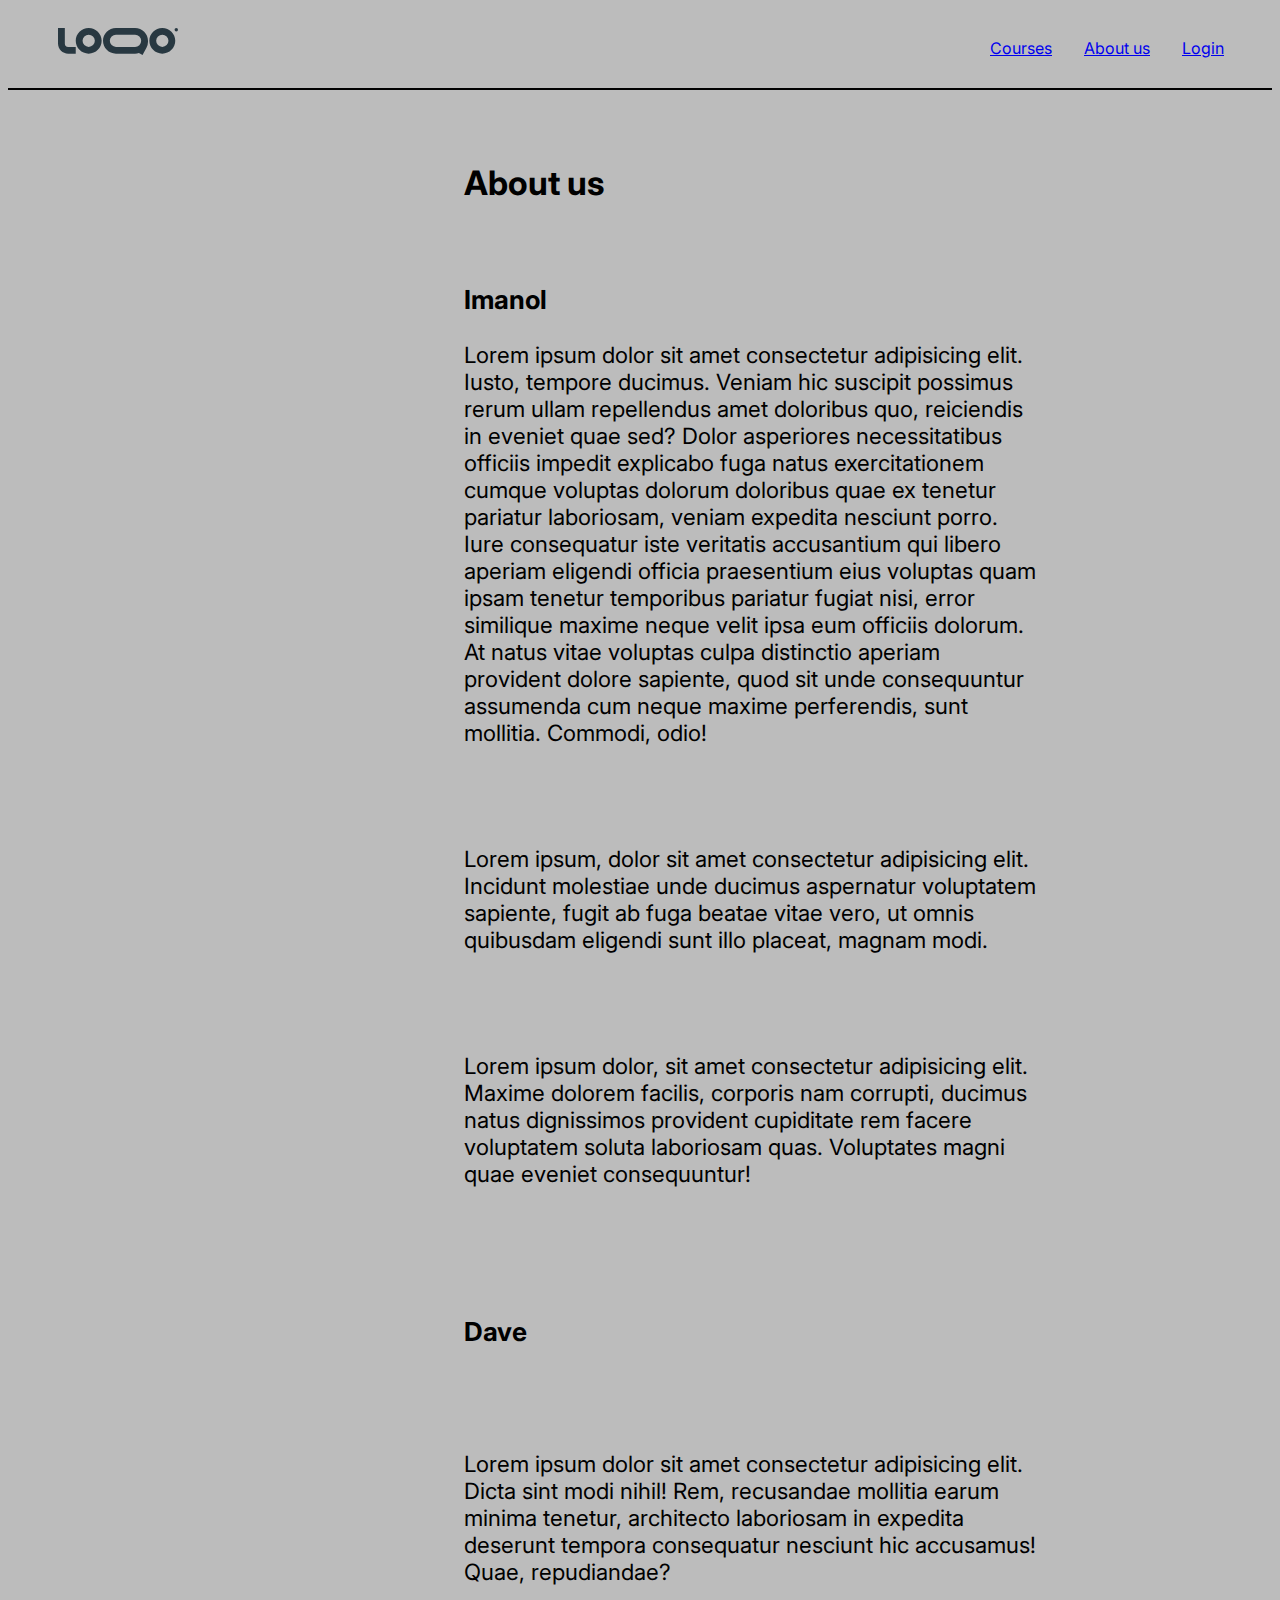
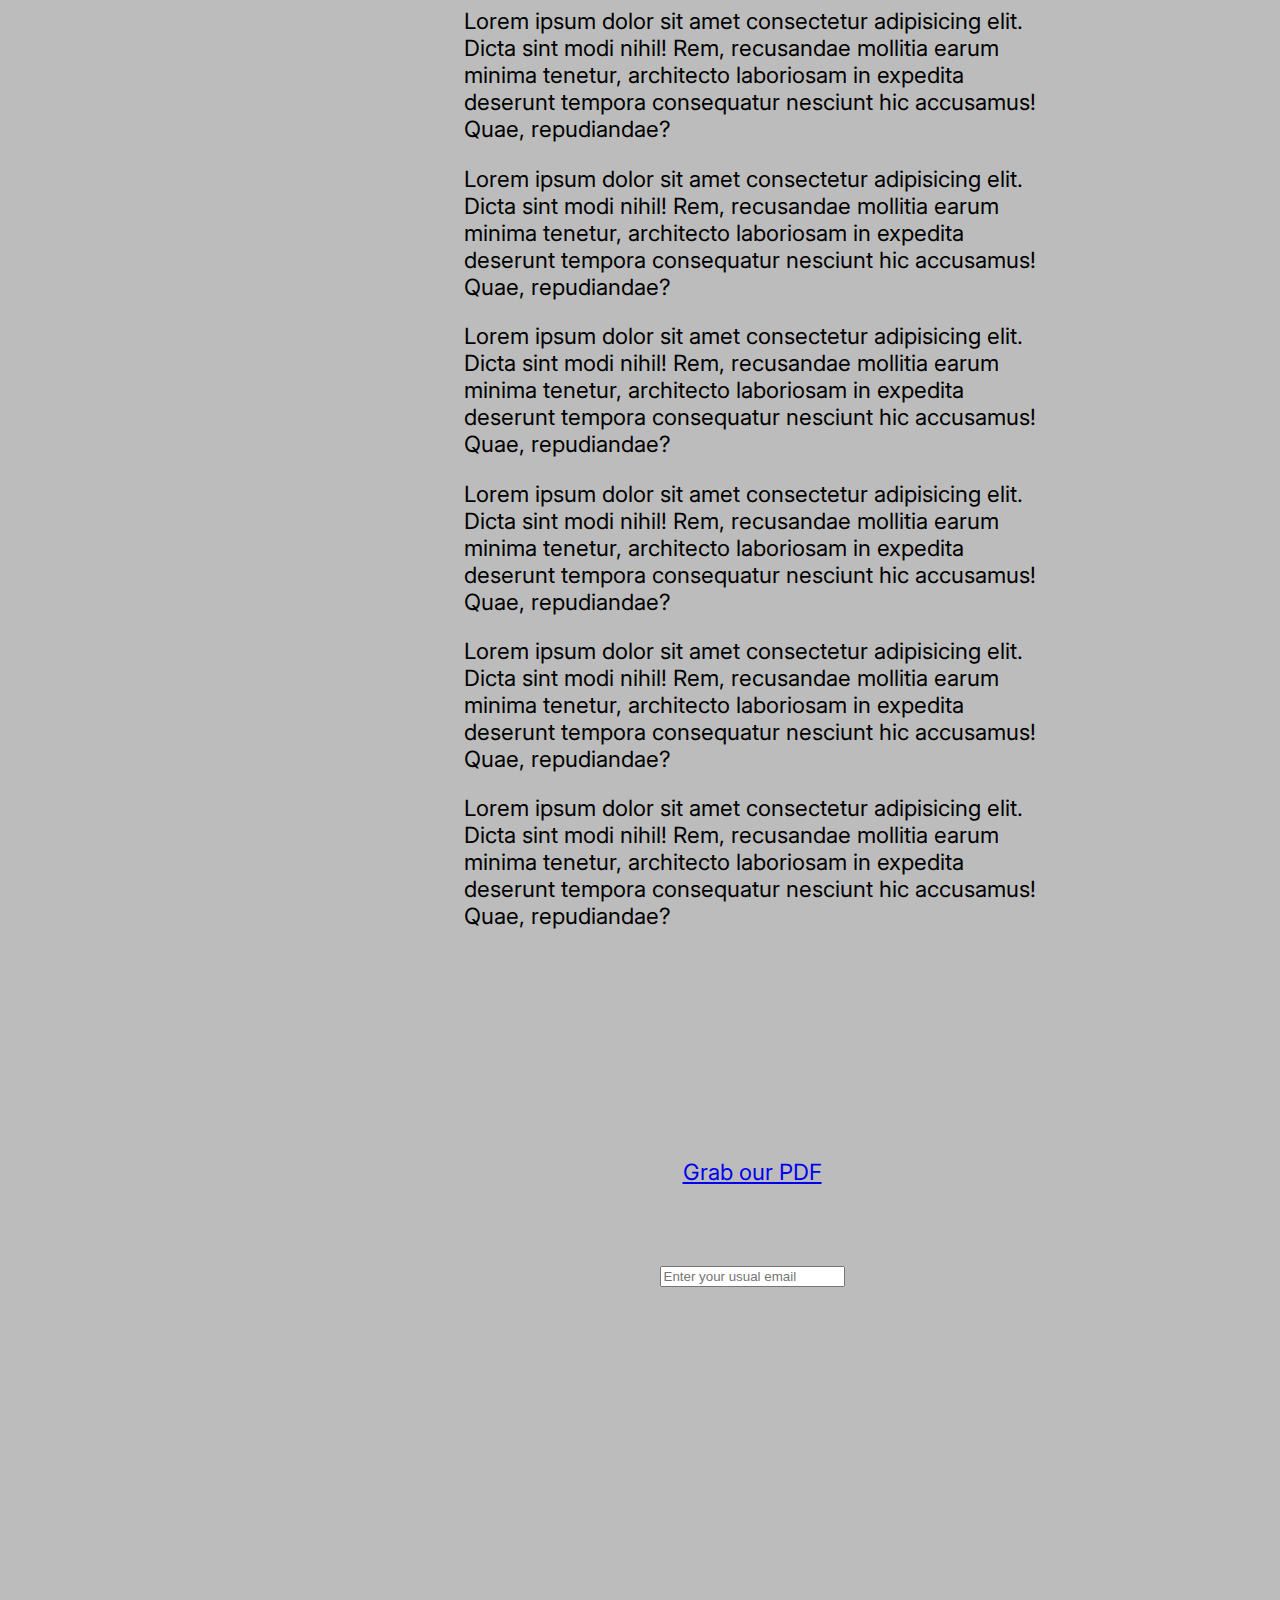
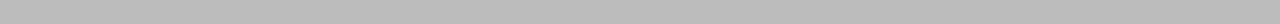
==== about-us.html @ d878b937 "Adding code" ====
<head>
    <link rel="stylesheet" href="styles.css">
    <link rel="preconnect" href="https://fonts.googleapis.com">
<link rel="preconnect" href="https://fonts.gstatic.com" crossorigin>
<link href="https://fonts.googleapis.com/css2?family=Delius+Swash+Caps&family=Inter:ital,opsz,wght@0,14..32,100..900;1,14..32,100..900&family=Lato:ital,wght@0,100;0,300;0,400;0,700;0,900;1,100;1,300;1,400;1,700;1,900&family=Lexend:wght@100..900&family=Playwrite+IS:wght@100..400&display=swap" rel="stylesheet">
</head>
<body>
    <div class="navbar">
        <a href="../index.html">
            <img src="images/logo.svg" alt="">
        </a>
        <div class="nav-links">
            <!-- <div>
                <a href="new-making-websites.html">
                    New making websites?
                </a>
            </div> -->
            <div>
                <a href="../courses.html">
                    Courses
                </a>
            </div>
            <div>
                <a href="../about-us.html">
                    About us
                </a>
            </div>
            <div>
                <a href="../login.html">
                    Login
                </a>
            </div>

        </div>
    </div>

    <div class="main">
        <!-- <div class="sidebar">
            <div class="side-links">
                <div>
                    <img src="images/search.svg" alt="">
                    <p>
                        Dashboard
                    </p>
                </div>
                <div>
                    <img src="images/search.svg" alt="">
                    <p>
                        Courses
                    </p>
                </div>

            </div>
        </div> -->
    
        <div class="content">
            <div class="content-2">

                <div class="pdf-content">
                    <h2>
                        About us
                    </h2>
                    <br>

                    <h3>Imanol</h3>

                    <p>
                        Lorem ipsum dolor sit amet consectetur adipisicing elit. Iusto, tempore ducimus. Veniam hic suscipit possimus rerum ullam repellendus amet doloribus quo, reiciendis in eveniet quae sed? Dolor asperiores necessitatibus officiis impedit explicabo fuga natus exercitationem cumque voluptas dolorum doloribus quae ex tenetur pariatur laboriosam, veniam expedita nesciunt porro. Iure consequatur iste veritatis accusantium qui libero aperiam eligendi officia praesentium eius voluptas quam ipsam tenetur temporibus pariatur fugiat nisi, error similique maxime neque velit ipsa eum officiis dolorum. At natus vitae voluptas culpa distinctio aperiam provident dolore sapiente, quod sit unde consequuntur assumenda cum neque maxime perferendis, sunt mollitia. Commodi, odio!
                    </p>

                    <br>
                    <br>
                    <p>Lorem ipsum, dolor sit amet consectetur adipisicing elit. Incidunt molestiae unde ducimus aspernatur voluptatem sapiente, fugit ab fuga beatae vitae vero, ut omnis quibusdam eligendi sunt illo placeat, magnam modi.</p>

                    <br>
                    <br>
                    <p>
                        Lorem ipsum dolor, sit amet consectetur adipisicing elit. Maxime dolorem facilis, corporis nam corrupti, ducimus natus dignissimos provident cupiditate rem facere voluptatem soluta laboriosam quas. Voluptates magni quae eveniet consequuntur!
                    </p>

                    <br>
                    <br>
                    <br>

                    <h3>Dave</h3>

                    <br>
                    <br>
                    <p>Lorem ipsum dolor sit amet consectetur adipisicing elit. Dicta sint modi nihil! Rem, recusandae mollitia earum minima tenetur, architecto laboriosam in expedita deserunt tempora consequatur nesciunt hic accusamus! Quae, repudiandae?</p>

                    <p>Lorem ipsum dolor sit amet consectetur adipisicing elit. Dicta sint modi nihil! Rem, recusandae mollitia earum minima tenetur, architecto laboriosam in expedita deserunt tempora consequatur nesciunt hic accusamus! Quae, repudiandae?</p>

                    <p>Lorem ipsum dolor sit amet consectetur adipisicing elit. Dicta sint modi nihil! Rem, recusandae mollitia earum minima tenetur, architecto laboriosam in expedita deserunt tempora consequatur nesciunt hic accusamus! Quae, repudiandae?</p>

                    <p>Lorem ipsum dolor sit amet consectetur adipisicing elit. Dicta sint modi nihil! Rem, recusandae mollitia earum minima tenetur, architecto laboriosam in expedita deserunt tempora consequatur nesciunt hic accusamus! Quae, repudiandae?</p>

                    <p>Lorem ipsum dolor sit amet consectetur adipisicing elit. Dicta sint modi nihil! Rem, recusandae mollitia earum minima tenetur, architecto laboriosam in expedita deserunt tempora consequatur nesciunt hic accusamus! Quae, repudiandae?</p>

                    <p>Lorem ipsum dolor sit amet consectetur adipisicing elit. Dicta sint modi nihil! Rem, recusandae mollitia earum minima tenetur, architecto laboriosam in expedita deserunt tempora consequatur nesciunt hic accusamus! Quae, repudiandae?</p>

                    <p>Lorem ipsum dolor sit amet consectetur adipisicing elit. Dicta sint modi nihil! Rem, recusandae mollitia earum minima tenetur, architecto laboriosam in expedita deserunt tempora consequatur nesciunt hic accusamus! Quae, repudiandae?</p>



                    

                </div>
                <br>
                <br>
                <br>
                <br>
                <br>
                <br>                    <br>

                <a href="../index.html">Grab our PDF</a>
                <br>
                <br>
                <br>
                <br>

                <input type="email" placeholder="Enter your usual email">
                <br>
                <br>
                <br>                    <br>
                <br>
                <br>
                <br>
                <br>
                <br>                    <br>
                <br>
                <br>
            </div>
        </div>
    </div>

    <script src="images/scripts.js"></script>
</body>
---- styles.css ----
body {
    background-color: rgb(188, 188, 188);
    font-family: Inter;
}

.navbar {
    border-bottom: 2px solid rgb(2, 2, 2);
    display: flex;
    justify-content: space-between;
    height: 80px;
    img {
        width: 120px;
        margin: 20px;
        margin-left: 50px;
    }

    .nav-links {
        display: flex;
        margin-right: 2rem;
        div {
            width: auto;
            /* margin: auto; */
            margin: auto 1rem;
        }
    }
}

.main {
    display: flex;

    .sidebar {
        border-right: 2px solid black;
        width: 14rem;
        height: 100%;
        position: fixed;

        .side-links {
            display: flex;
            flex-direction: column;
            justify-content:flex-end;
            /* border: 1px solid red; */
            /* height: 160px; */
            div {
                /* border: 1px solid blue; */
                /* width: auto; */
                text-align: right;
                margin: auto;
                height: 80px;
                display: flex;
                justify-content: space-between;
                align-items: center;
                width: 60%;
                padding-right: 20%;
                padding-left: 20%;
            }
        }
    }

    .content {
        padding-left: 14rem;
        font-size: 1.4rem;


        .content-2 {
            padding: 2rem;
            text-align: center;

            .pdf-content {
                text-align: left;
                margin: 40px 200px;

                .course-box {
                    border: 2px solid black;
                    border-radius: 4px;
                    margin: 30px;
                    margin-left: 50px;
                    padding:20px;
                    text-align:center;
                    background-color: rgb(205, 204, 202);
                    img {
                        padding:20px;
                    }
                    .buy-div {
                        text-align: center;
                        display: flex;
                        justify-content: center;
                        /* margin: 0 90px; */
                        /* border: 1px solid blue; */
                        margin: auto;
                        /* font-weight: ; */
                        button {
                            height: 3rem;
                            width: 5rem;
                            margin: auto 0;
                            background-color: rgb(140, 212, 140);
                            border: 2px solid grey;
                            border-radius: 5px;
                            font-weight: bold;
                        }
                    }
                }

                .get-started-course {
                    /* background-color: red;
                    text-align: right; */
                }
            }


        }

    }

    .decision-making {
        display:flex;
        width:800px;
        justify-content: space-between;
        /* background-color: red; */
        .dec-child {
            display: flex;
            flex-direction: column;
            justify-content: space-between;
            padding: 2rem;
            border: 3px solid black;
            border-radius: 5px;
            /* margin: auto; */
        }
    }

}
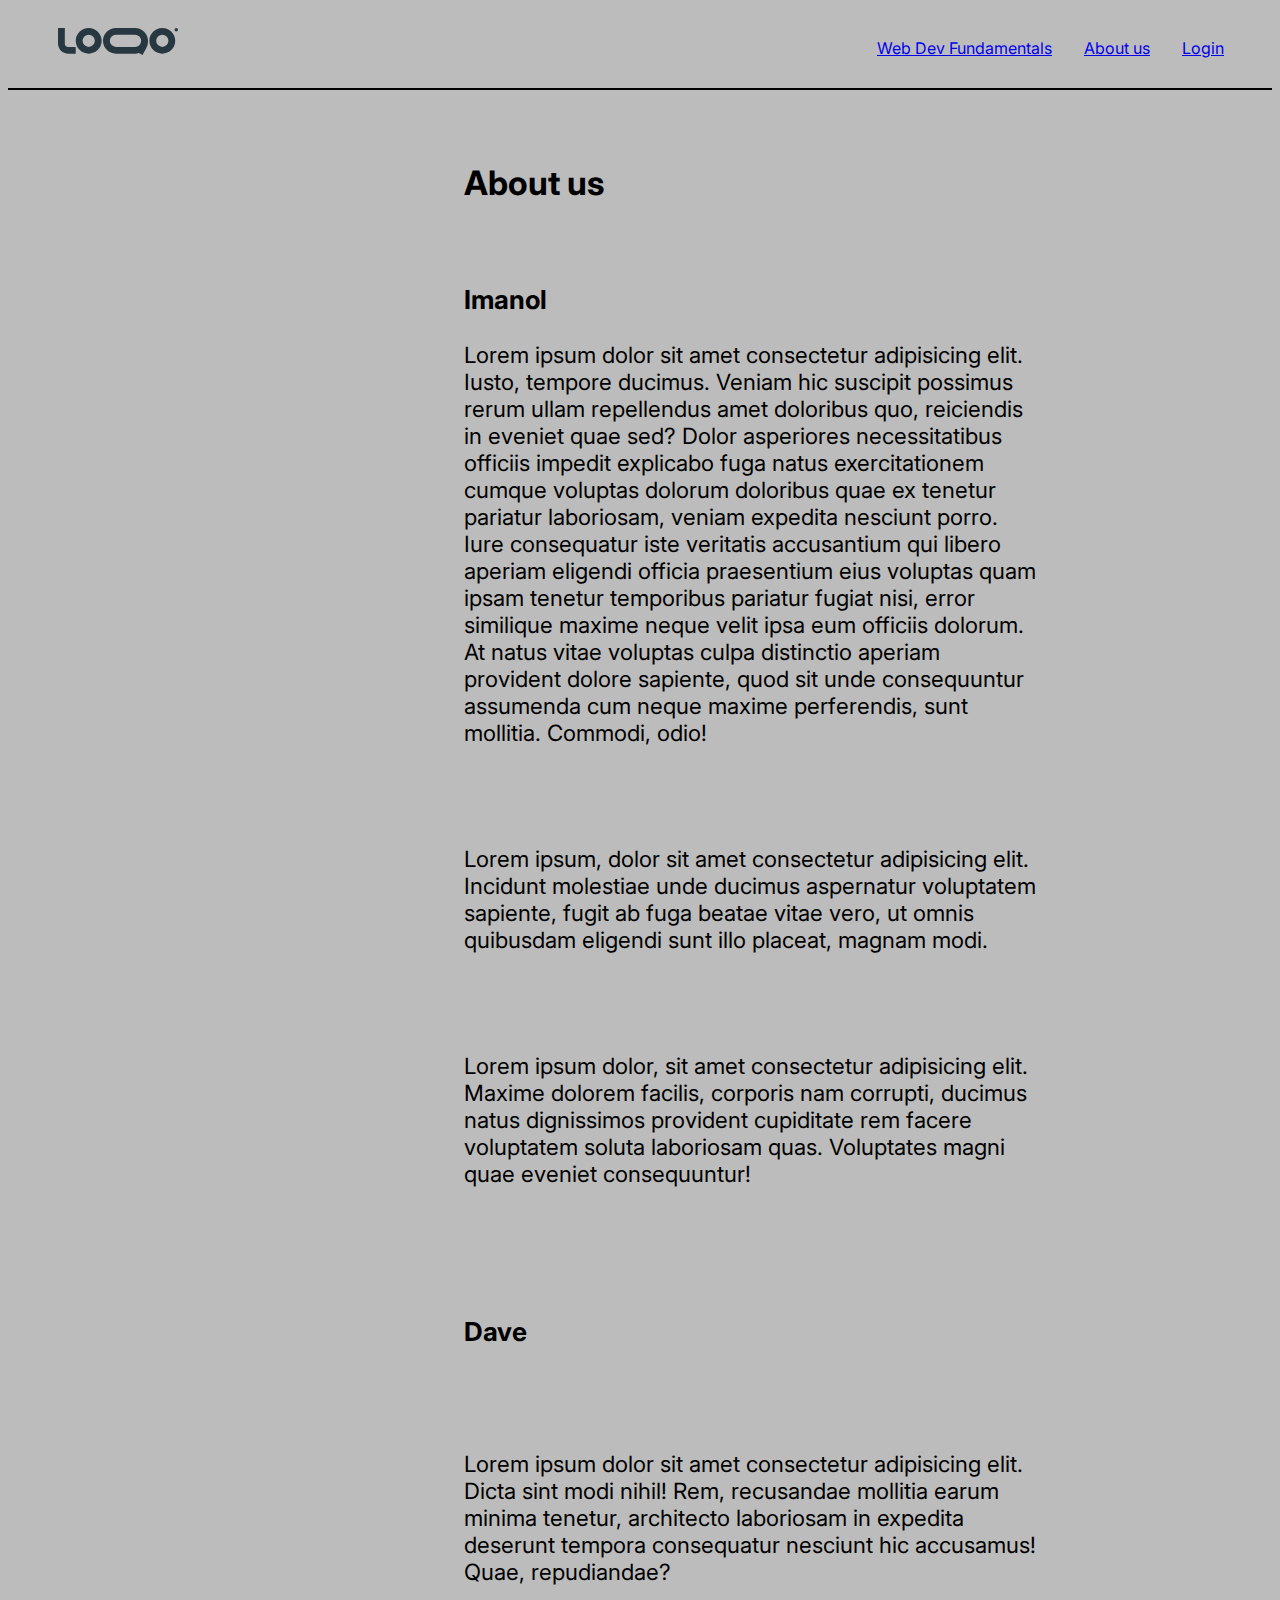
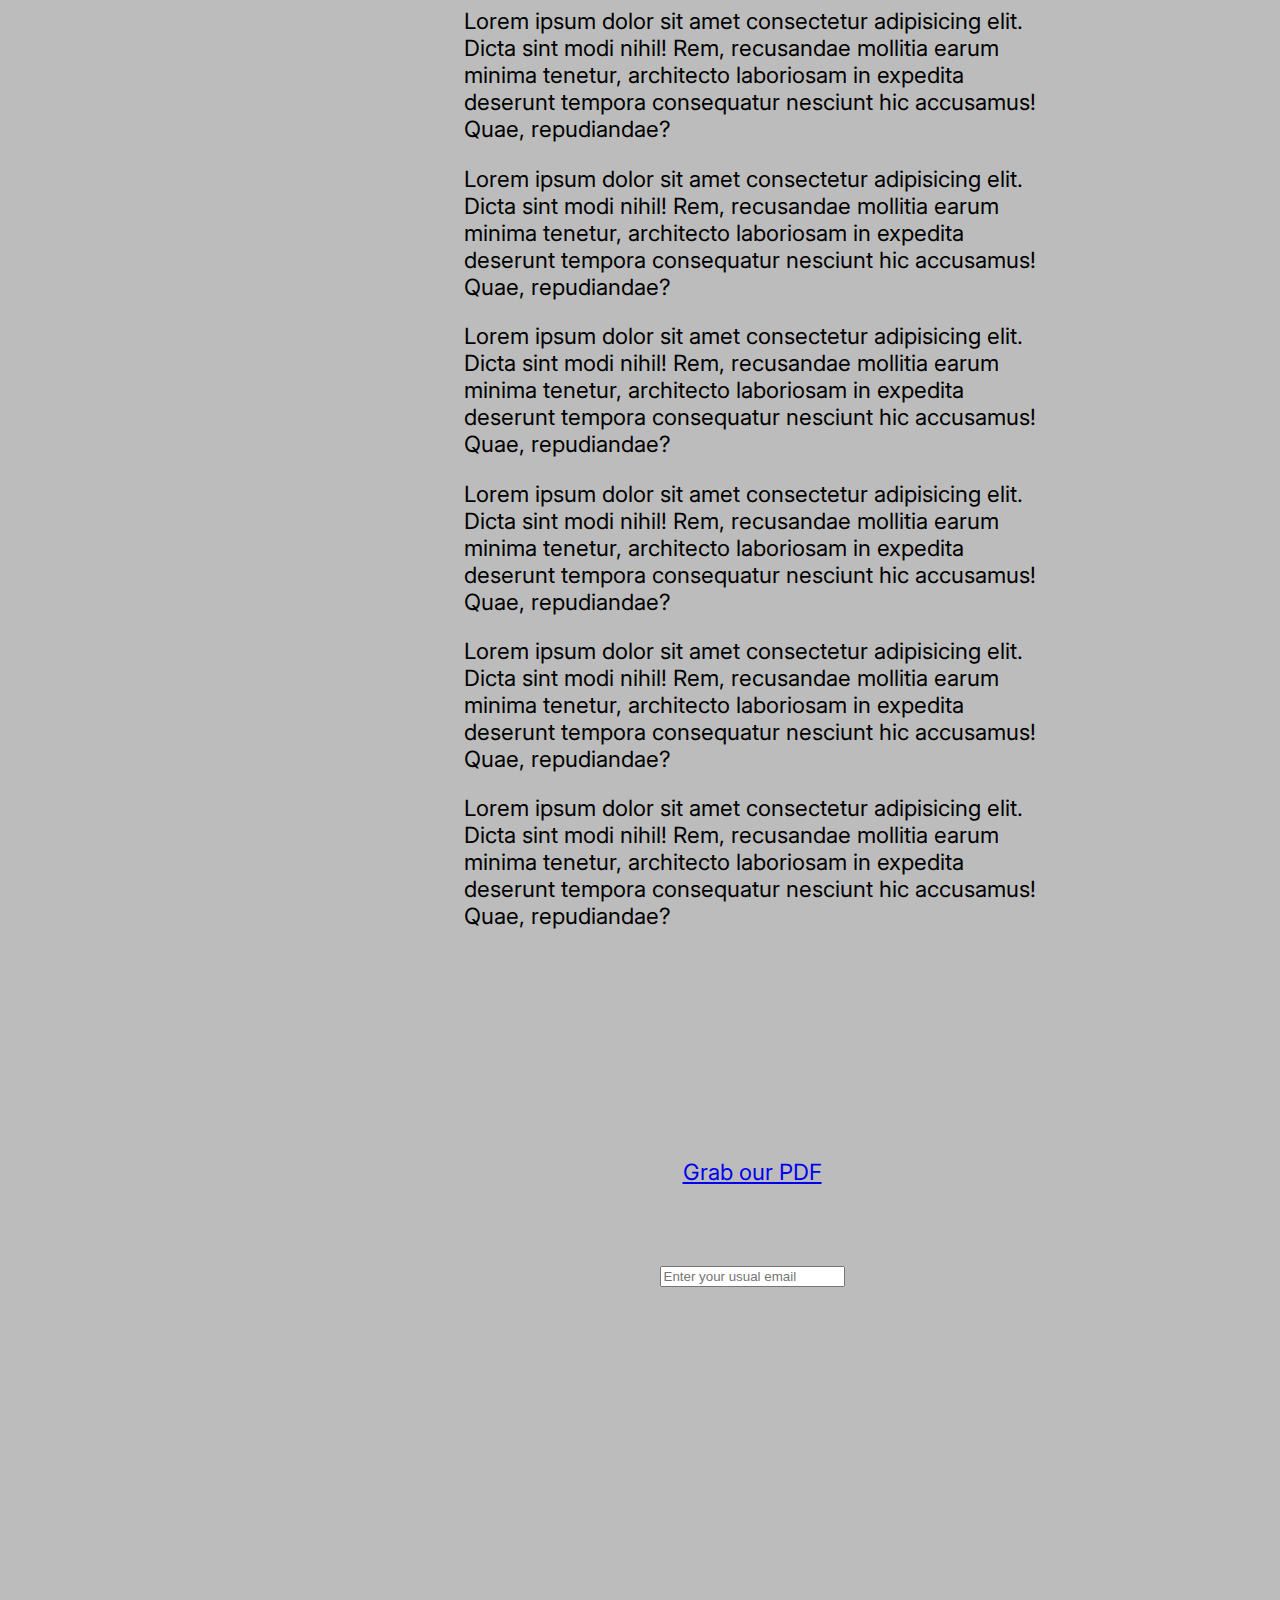
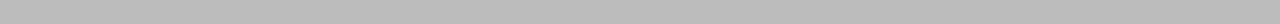
==== commit 83579319: "Reduced courses" ====
--- a/about-us.html
+++ b/about-us.html
@@ -6,7 +6,7 @@
 </head>
 <body>
     <div class="navbar">
-        <a href="../index.html">
+        <a href="index.html">
             <img src="images/logo.svg" alt="">
         </a>
         <div class="nav-links">
@@ -16,17 +16,17 @@
                 </a>
             </div> -->
             <div>
-                <a href="../courses.html">
-                    Courses
+                <a href="courses/web-dev-fundamentals.html">
+                    Web Dev Fundamentals
                 </a>
             </div>
             <div>
-                <a href="../about-us.html">
+                <a href="about-us.html">
                     About us
                 </a>
             </div>
             <div>
-                <a href="../login.html">
+                <a href="login.html">
                     Login
                 </a>
             </div>
@@ -112,7 +112,7 @@
                 <br>
                 <br>                    <br>
 
-                <a href="../index.html">Grab our PDF</a>
+                <a href="index.html">Grab our PDF</a>
                 <br>
                 <br>
                 <br>
